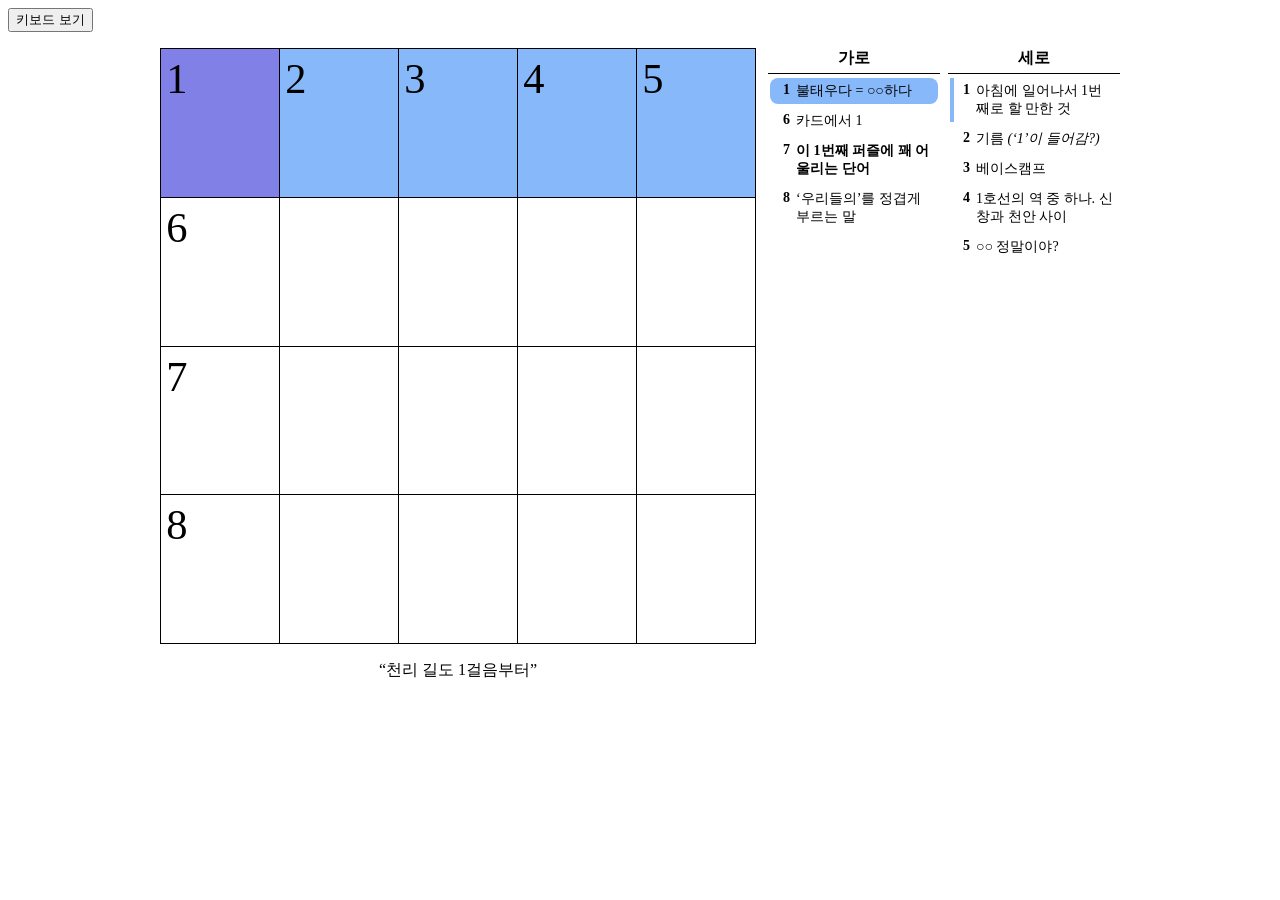
==== docs/puzzle/1/index.html @ 370f74aa "add answer check, keyboard - SHA256 to check answers - interactible keyboard interface - bugfix: bla" ====
<!DOCTYPE html>
<html lang="ko">
<head>
    <meta charset="UTF-8">
    <meta name="viewport" content="width=device-width, initial-scale=1.0">
    <title>Crossword</title>
    <link rel="stylesheet" href="../style.css">
</head>
<body>
    <header>
        <button class="show-keyboard">키보드 보기</button>
    </header>
    <main>
        <div class="crossword">
            <section class="puzzle-section">
                <div class="puzzle-container">
                    <div style="padding-top: 100%;"></div>
                    <div class="puzzle" data-row="4" data-col="5" data-answer="73be8943899a79f54f566344bb92df538dc025a556787526a83c00fd09e8559f">
                        <div data-a="1" data-d="1"></div><div data-d="2"></div><div data-d="3"></div><div data-d="4"></div><div data-d="5"></div>
                        <div data-a="6"></div><div></div><div></div><div></div><div></div>
                        <div data-a="7"></div><div></div><div></div><div></div><div></div>
                        <div data-a="8"></div><div></div><div></div><div></div><div></div>
                    </div>
                </div>
                <footer role="contentinfo">&ldquo;천리 길도 1걸음부터&rdquo;</footer>
            </section>
            <section class="clues">
                <h3 class="h-across">가로</h3>
                <h3 class="h-down">세로</h3>
                <div class="across">
                    <dl>
                        <dt>1</dt><dd>불태우다 = ○○하다</dd>
                        <dt>6</dt><dd>카드에서 1</dd>
                        <dt>7</dt><dd><strong>이 1번째 퍼즐에 꽤 어울리는 단어</strong></dd>
                        <dt>8</dt><dd>&lsquo;우리들의&rsquo;를 정겹게 부르는 말</dd>
                    </dl>
                </div>
                <div class="down">                    
                    <dl>
                        <dt>1</dt><dd>아침에 일어나서 1번째로 할 만한 것</dd>
                        <dt>2</dt><dd>기름 <i>(&lsquo;1&rsquo;이 들어감?)</i></dd>
                        <dt>3</dt><dd>베이스캠프</dd>
                        <dt>4</dt><dd>1호선의 역 중 하나. 신창과 천안 사이</dd>
                        <dt>5</dt><dd>○○ 정말이야?</dd>
                    </dl>
                </div>
            </section>
        </div>
    </main>
    <section class="keyboard-container" hidden>
        <div class="keyboard">
            <div class="keyboard-row1">
                <button>ㅂ</button><button>ㅈ</button><button>ㄷ</button><button>ㄱ</button><button>ㅅ</button><button>ㅛ</button><button>ㅕ</button><button>ㅑ</button><button>ㅐ</button><button>ㅔ</button>
            </div>
            <div class="keyboard-row2">
                <button>ㅁ</button><button>ㄴ</button><button>ㅇ</button><button>ㄹ</button><button>ㅎ</button><button>ㅗ</button><button>ㅓ</button><button>ㅏ</button><button>ㅣ</button>
            </div>
            <div class="keyboard-row3">
                <button id="keyboard-shift">⇧</button><button>ㅋ</button><button>ㅌ</button><button>ㅊ</button><button>ㅍ</button><button>ㅠ</button><button>ㅜ</button><button>ㅡ</button><button class="keyboard-backspace">⌫</button>
            </div>
        </div>
    </section>
    <script src="../crossword.js"></script>
    <script src="../keyboard.js"></script>
</body>
</html>
---- docs/puzzle/style.css ----
html, body { margin: 0; padding: 0; }

header {
    position: absolute;
    left: 0.5rem;
    top: 0.5rem;
    z-index: 1;
}

main {
    position: absolute;
    inset: 0;
    z-index: 0;

    padding-top: 3rem;
    
    display: flex;
    flex-direction: column;
    align-items: center;

    overflow-y: auto;
}

.crossword {
    width: 80%;
    max-width: 60rem;

    display: grid;
    gap: 0.75rem;
    grid-template-columns: auto 22rem;

    grid-template-areas:
        "puzzle clues";
}


/* ************** */
/* Puzzle Section */
/* ************** */

.puzzle-section {
    grid-area: puzzle;
}
.puzzle-container {
    position: relative;
    width: 100%;
}
.puzzle {
    position: absolute;
    inset: 0;
    border-right: 1px solid black;
    border-bottom: 1px solid black;

    display: grid;
    grid-template-rows: repeat(5, 1fr);
    grid-template-columns: repeat(5, 1fr);
}

.puzzle > div {
    position: relative;
    margin: 0;
    padding: 0 5%;
    border-top: 1px solid black;
    border-left: 1px solid black;
    cursor: pointer;
    container-type: size;
}

/* cell content */
.puzzle > div > div {
    position: absolute;
    top: 50%;
    left: 50%;
    transform: translate(-50%, -50%);
    margin: 0;
    font-weight: bold;
    font-size: 5vw;
    font-size: 75cqw;

    -webkit-user-select: none; /* Safari */
    -ms-user-select: none; /* IE 10 and IE 11 */
    user-select: none;
}

/* black */
.puzzle > .b { cursor: default; background-color: black; }
/* transparent */
.puzzle > .t { cursor: default; border: none; }
/* letters of the selected word */
.puzzle > .o { background-color: rgb(135, 185, 250); }
/* selected */
.puzzle > .s { background-color: rgb(128, 128, 231); }

/* cell corner number */
.puzzle > div > h6 {
    position: absolute;
    top: 0;
    left: 0;
    top: 5cqw;
    left: 5cqw;
    margin: 0;
    font-weight: normal;
    font-size: 2vw;
    font-size: 40cqw;

    -webkit-user-select: none; /* Safari */
    -ms-user-select: none; /* IE 10 and IE 11 */
    user-select: none;
}

.puzzle-section > footer {
    margin-top: 1rem;
    text-align: center;
}

/* ************ */
/* Clues Section */
/* ************ */

.clues {
    grid-area: clues;
    overflow: hidden;

    display: grid;
    gap: 0 0.5rem;
    grid-template-rows: 1.625rem 1fr;
    grid-template-columns: 1fr 1fr;
    grid-template-areas:
        "h-across h-down"
        "across down";
}

.clues > h3 {
    margin: 0;
    border-bottom: 1px solid black;
    padding-bottom: 0.125rem;
    font-size: 1rem;
    text-align: center;
}

.clues > .h-across { grid-area: h-across; }
.clues > .h-down { grid-area: h-down; }

.clues > div {
    min-height: 0;
    overflow-x: hidden;
    overflow-y: auto;
}

.clues > .across { grid-area: across; }
.clues > .down { grid-area: down; }

.clues dl {
    margin: 0 0.125rem;
    padding-top: 0.25rem;

    font-size: 0.875rem;
    
    display: grid;
    gap: 0.25rem 0;
    grid-template-columns: 1.375rem 1fr;
}

.clues dt {
    min-width: 0;
    margin: 0;
    border-radius: 0.5rem 0 0 0.5rem;
    padding: 0.25rem 0.125rem 0.25rem 0;
    text-align: right;
    font-weight: bold;
    cursor: pointer;
}

.clues dd {
    min-width: 0;
    margin: 0;
    border-radius: 0 0.5rem 0.5rem 0;
    padding: 0.25rem;
    overflow-wrap: break-word;
    cursor: pointer;
}

/* selected */
.clues .s { background-color: rgb(135, 185, 250); }
/* half-selected */
.clues .h {
    border-radius: 0;
    border-left: 0.3rem solid rgb(135, 185, 250);
}


/* ******** */
/* Keyboard */
/* ******** */
.keyboard-container, .keyboard {
    position: fixed;
    left: 0;
    right: 0;
    bottom: 0;
}

.keyboard-container {
    height: 10.5rem;
}
.keyboard {
    background-color: #ccc;
    padding-bottom: 0.5rem;
}
.keyboard > div {
    display: grid;
    gap: 0.25rem;
    height: 3rem;
    margin: 0.25rem 0.1rem;
}
.keyboard-row1 {
    grid-template-columns: repeat(10, 1fr);
}
.keyboard-row2 {
    width: 90%;
    padding-left: 5%;
    grid-template-columns: repeat(9, 1fr);
}
.keyboard-row3 {
    grid-template-columns: 1.5fr repeat(7, 1fr) 1.5fr;
}

.keyboard button {
    font-size: 1.75rem;
    margin: 0;
    padding: 0;
    border: none;
    border-radius: 4px;
    background-color: #f8f8f8;
}
.keyboard button:hover {
    background-color: #e4e4e4;
}
.keyboard button:active {
    background-color: #ddd;
}


/* ********** */
/* RESPONSIVE */
/* ********** */
@media screen and (max-width: 48rem) {
    .crossword {
        grid-template-columns: auto 11rem;
    }

    .clues {
        grid-area: clues;
        overflow: hidden;
    
        gap: 0.5rem;
        grid-template-columns: 1fr;
        grid-template-rows: 1.625rem 1fr 1.625rem 1fr;
        grid-template-areas:
        "h-across"
        "across"
        "h-down"
        "down";
    }
}

@media screen and (max-width: 36rem) {
    .crossword {
        height: auto;
        margin-top: 0;
        padding: 2rem 0;

        grid-template-columns: auto;
        grid-template-rows: auto auto;
    
        grid-template-areas:
            "puzzle"
            "clues";
    }
    .clues {
        grid-template-columns: 1fr 1fr;
        grid-template-rows: 1.625rem 1fr;
        grid-template-areas:
        "h-across h-down"
        "across down";
    }
    .keyboard button {
        font-size: 1.25rem;
    }
}
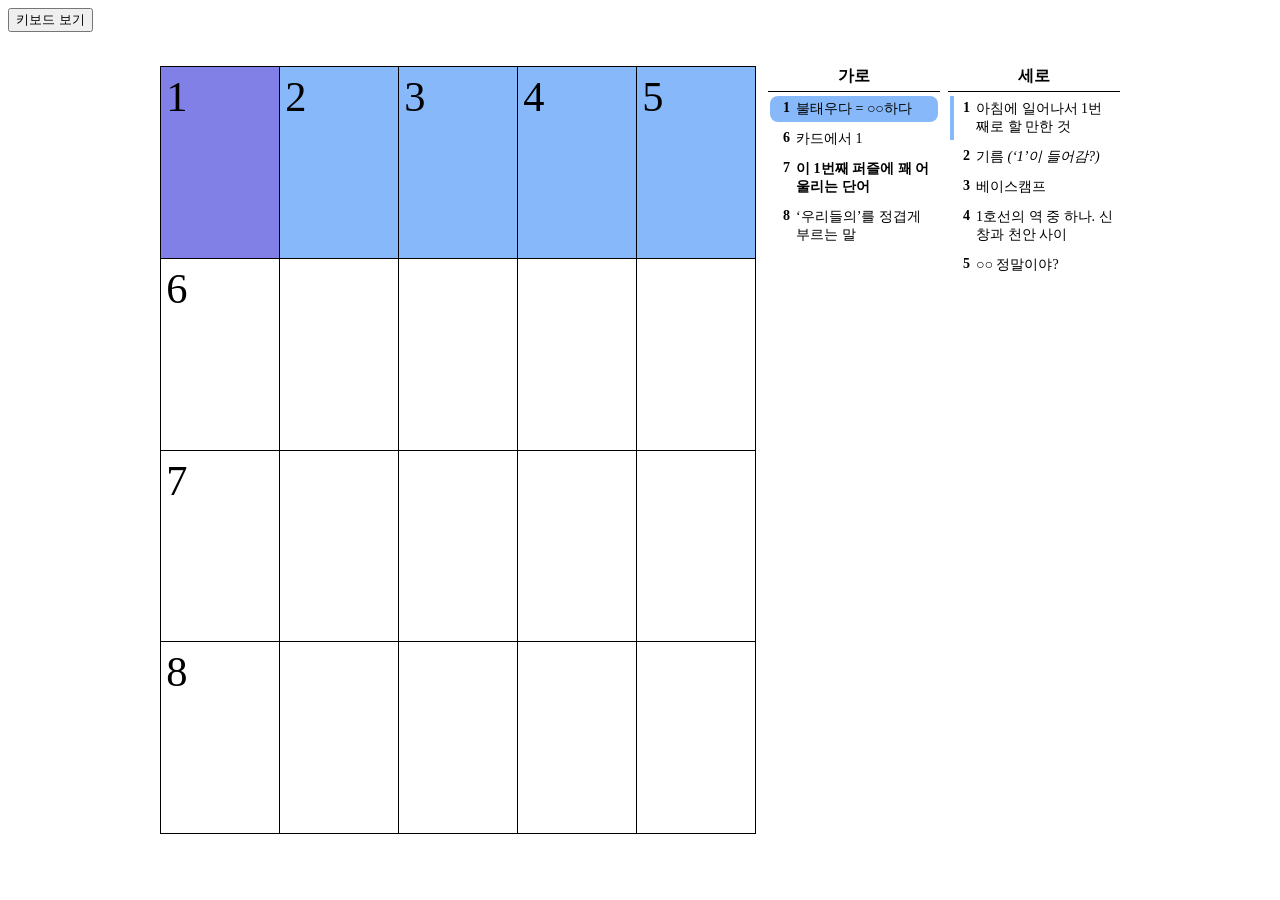
==== commit 51adbb2e: "decrypt_clue.js" ====
--- a/docs/puzzle/1/index.html
+++ b/docs/puzzle/1/index.html
@@ -14,7 +14,6 @@
         <div class="crossword">
             <section class="puzzle-section">
                 <div class="puzzle-container">
-                    <div style="padding-top: 100%;"></div>
                     <div class="puzzle" data-row="4" data-col="5" data-answer="73be8943899a79f54f566344bb92df538dc025a556787526a83c00fd09e8559f">
                         <div data-a="1" data-d="1"></div><div data-d="2"></div><div data-d="3"></div><div data-d="4"></div><div data-d="5"></div>
                         <div data-a="6"></div><div></div><div></div><div></div><div></div>
@@ -22,7 +21,6 @@
                         <div data-a="8"></div><div></div><div></div><div></div><div></div>
                     </div>
                 </div>
-                <footer role="contentinfo">&ldquo;천리 길도 1걸음부터&rdquo;</footer>
             </section>
             <section class="clues">
                 <h3 class="h-across">가로</h3>
@@ -45,6 +43,11 @@
                     </dl>
                 </div>
             </section>
+            <section class="mini-clues">
+                <div class="mini-clue-dir"></div>
+                <div class="mini-clue-num"></div>
+                <div class="mini-clue"></div>
+            </section>
         </div>
     </main>
     <section class="keyboard-container" hidden>
--- a/docs/puzzle/style.css
+++ b/docs/puzzle/style.css
@@ -1,4 +1,5 @@
 html, body { margin: 0; padding: 0; }
+* { touch-action: manipulation; }
 
 header {
     position: absolute;
@@ -12,10 +13,10 @@
     inset: 0;
     z-index: 0;
 
-    padding-top: 3rem;
+    margin: 2rem 0;
     
     display: flex;
-    flex-direction: column;
+    justify-content: center;
     align-items: center;
 
     overflow-y: auto;
@@ -24,6 +25,8 @@
 .crossword {
     width: 80%;
     max-width: 60rem;
+    height: 100%;
+    max-height: 48rem;
 
     display: grid;
     gap: 0.75rem;
@@ -44,6 +47,7 @@
 .puzzle-container {
     position: relative;
     width: 100%;
+    height: 100%;
 }
 .puzzle {
     position: absolute;
@@ -108,10 +112,6 @@
     user-select: none;
 }
 
-.puzzle-section > footer {
-    margin-top: 1rem;
-    text-align: center;
-}
 
 /* ************ */
 /* Clues Section */
@@ -186,6 +186,14 @@
 .clues .h {
     border-radius: 0;
     border-left: 0.3rem solid rgb(135, 185, 250);
+}
+
+/* *************************** */
+/* Clues Section(small screen) */
+/* *************************** */
+.mini-clues {
+    grid-area: clues;
+    display: none;
 }
 
 
@@ -243,7 +251,7 @@
 /* ********** */
 /* RESPONSIVE */
 /* ********** */
-@media screen and (max-width: 48rem) {
+@media (max-width: 48rem) {
     .crossword {
         grid-template-columns: auto 11rem;
     }
@@ -263,8 +271,8 @@
     }
 }
 
-@media screen and (max-width: 36rem) {
-    .crossword {
+@media (max-width: 36rem) {
+    /* .crossword {
         height: auto;
         margin-top: 0;
         padding: 2rem 0;
@@ -285,5 +293,38 @@
     }
     .keyboard button {
         font-size: 1.25rem;
+    } */
+    main {
+        display: block;
+        margin: 0;
+    }
+    .crossword {
+        width: 100%;
+        grid-template-columns: auto 8rem;
+        gap: 0;
+    }
+    .clues dl {
+        margin: 0;
+    }
+    .clues dt {
+        padding: 0.25rem 0;
+    }
+}
+
+@media (max-height: 48rem) {
+    main {
+        display: block;
+        margin: 0;
+    }
+    .crossword {
+        width: 100%;
+        grid-template-columns: auto 8rem;
+        gap: 0;
+    }
+    .clues dl {
+        margin: 0;
+    }
+    .clues dt {
+        padding: 0.25rem 0;
     }
 }
